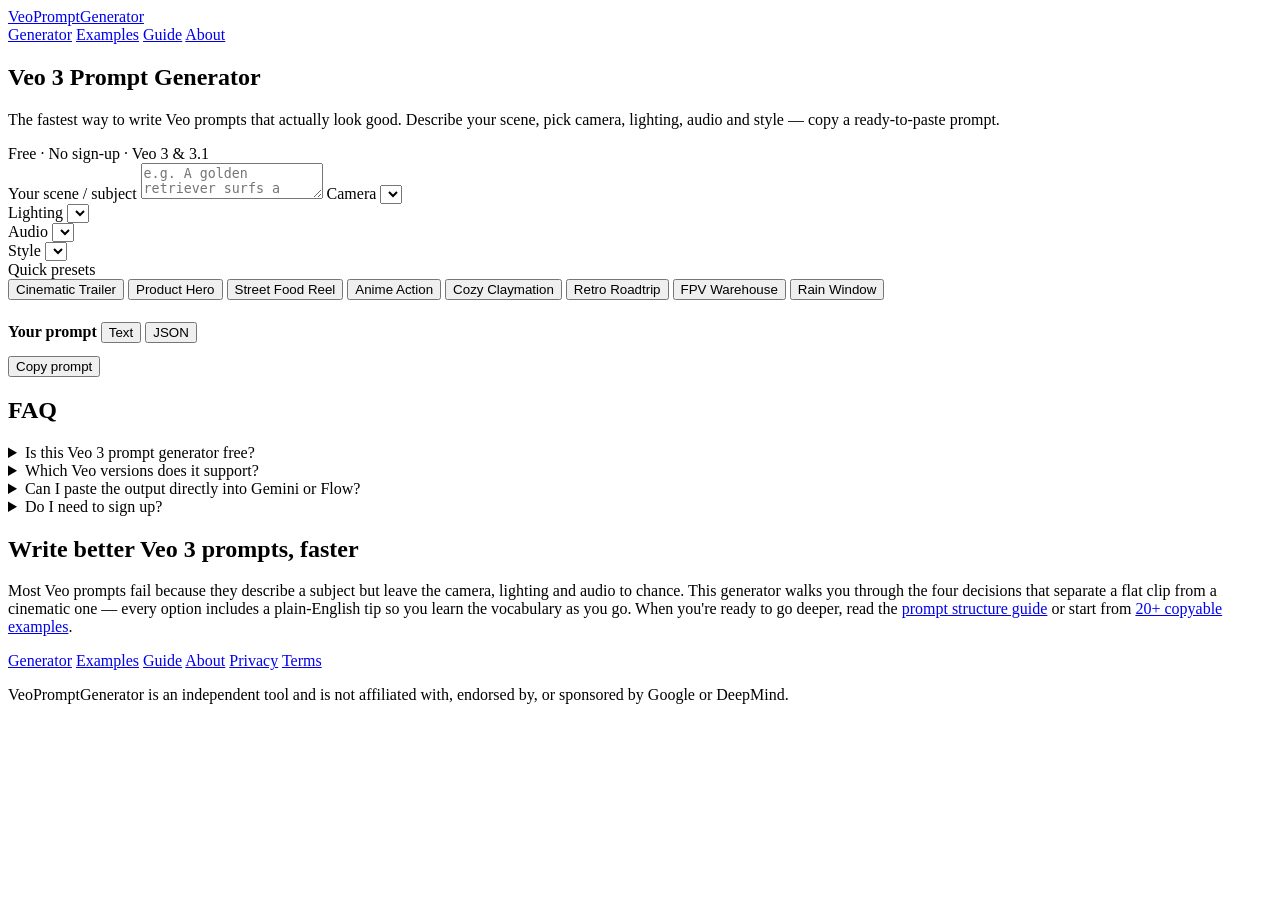
==== site/index.html @ 3806fba0 "v1: Veo 3/3.1 prompt generator tool site (research->PRD->pricing->compliance->copy->design->build->Q" ====
<!DOCTYPE html>
<html lang="en">
<head>
  <meta charset="UTF-8">
  <meta name="viewport" content="width=device-width, initial-scale=1">
  <title>Veo 3 Prompt Generator — Free, No Sign-Up | Veo 3.1 Ready</title>
  <meta name="description" content="Build cinematic Veo 3 &amp; Veo 3.1 prompts in seconds. Pick camera, lighting, audio and style — copy a structured prompt or JSON. Free, no account needed.">
  <link rel="canonical" href="https://veopromptgenerator.com/">
  <meta property="og:type" content="website">
  <meta property="og:title" content="Veo 3 Prompt Generator — Free, No Sign-Up">
  <meta property="og:description" content="Build cinematic Veo 3 &amp; Veo 3.1 prompts in seconds. Pick camera, lighting, audio and style — copy text or JSON.">
  <meta property="og:url" content="https://veopromptgenerator.com/">
  <meta name="twitter:card" content="summary">
  <link rel="stylesheet" href="/assets/style.css">
  <script type="application/ld+json">
  {
    "@context": "https://schema.org",
    "@type": "WebApplication",
    "name": "Veo Prompt Generator",
    "url": "https://veopromptgenerator.com/",
    "applicationCategory": "UtilitiesApplication",
    "operatingSystem": "Any",
    "description": "Free template-based prompt generator for Google Veo 3 and Veo 3.1 video prompts.",
    "offers": { "@type": "Offer", "price": "0", "priceCurrency": "USD" }
  }
  </script>
  <script type="application/ld+json">
  {
    "@context": "https://schema.org",
    "@type": "FAQPage",
    "mainEntity": [
      { "@type": "Question", "name": "Is this Veo 3 prompt generator free?",
        "acceptedAnswer": { "@type": "Answer", "text": "Yes. Template-based prompt generation is completely free with unlimited use and no account required." } },
      { "@type": "Question", "name": "Which Veo versions does it support?",
        "acceptedAnswer": { "@type": "Answer", "text": "Prompts are written for Veo 3 and Veo 3.1, covering camera, lighting, native audio and style controls that both versions understand." } },
      { "@type": "Question", "name": "Can I paste the output directly into Gemini or Flow?",
        "acceptedAnswer": { "@type": "Answer", "text": "Yes. Copy the text prompt into Veo in Gemini, Flow or the API. Switch to JSON output for structured use in the API or your own tools." } },
      { "@type": "Question", "name": "Do I need to sign up?",
        "acceptedAnswer": { "@type": "Answer", "text": "No. The generator runs entirely in your browser — no sign-up, no email, no data collection." } }
    ]
  }
  </script>
</head>
<body>
  <header class="site">
    <div class="container">
      <a class="logo" href="/">VeoPromptGenerator</a>
      <nav>
        <a href="/">Generator</a>
        <a href="/veo-3-prompt-examples">Examples</a>
        <a href="/veo-3-prompt-guide">Guide</a>
        <a href="/about">About</a>
      </nav>
    </div>
  </header>

  <main class="container">
    <section class="hero">
      <h1>Veo 3 Prompt Generator</h1>
      <p>The fastest way to write Veo prompts that actually look good. Describe your scene, pick camera, lighting, audio and style — copy a ready-to-paste prompt.</p>
      <span class="badge">Free · No sign-up · Veo 3 &amp; 3.1</span>
    </section>

    <section class="panel" id="generator" aria-label="Prompt generator">
      <label class="field-label" for="subject-input">Your scene / subject</label>
      <textarea id="subject-input" placeholder="e.g. A golden retriever surfs a wave at sunset, spray flying past the lens"></textarea>

      <label class="field-label" for="sel-camera">Camera</label>
      <select id="sel-camera" aria-describedby="tip-camera"></select>
      <div class="term-tip" id="tip-camera"></div>

      <label class="field-label" for="sel-lighting">Lighting</label>
      <select id="sel-lighting" aria-describedby="tip-lighting"></select>
      <div class="term-tip" id="tip-lighting"></div>

      <label class="field-label" for="sel-audio">Audio</label>
      <select id="sel-audio" aria-describedby="tip-audio"></select>
      <div class="term-tip" id="tip-audio"></div>

      <label class="field-label" for="sel-style">Style</label>
      <select id="sel-style" aria-describedby="tip-style"></select>
      <div class="term-tip" id="tip-style"></div>

      <label class="field-label">Quick presets</label>
      <div class="presets">
        <button class="chip" data-preset="cinematic-trailer" type="button">Cinematic Trailer</button>
        <button class="chip" data-preset="product-hero" type="button">Product Hero</button>
        <button class="chip" data-preset="street-food" type="button">Street Food Reel</button>
        <button class="chip" data-preset="anime-action" type="button">Anime Action</button>
        <button class="chip" data-preset="cozy-clay" type="button">Cozy Claymation</button>
        <button class="chip" data-preset="retro-roadtrip" type="button">Retro Roadtrip</button>
        <button class="chip" data-preset="fpv-warehouse" type="button">FPV Warehouse</button>
        <button class="chip" data-preset="rain-window" type="button">Rain Window</button>
      </div>

      <div class="output-head" style="margin-top:22px">
        <strong>Your prompt</strong>
        <span class="toggle" role="group" aria-label="Output format">
          <button type="button" data-format="text" class="active">Text</button>
          <button type="button" data-format="json">JSON</button>
        </span>
      </div>
      <pre id="prompt-output" aria-live="polite"></pre>
      <button class="btn-primary" id="copy-btn" type="button">Copy prompt</button>
    </section>

    <section class="faq prose" aria-label="Frequently asked questions">
      <h2>FAQ</h2>
      <details>
        <summary>Is this Veo 3 prompt generator free?</summary>
        <p>Yes. Template-based prompt generation is completely free with unlimited use and no account required.</p>
      </details>
      <details>
        <summary>Which Veo versions does it support?</summary>
        <p>Prompts are written for Veo 3 and Veo 3.1, covering camera, lighting, native audio and style controls that both versions understand. See the <a href="/veo-3-1-prompt-generator">Veo 3.1 generator</a> for version-specific tips.</p>
      </details>
      <details>
        <summary>Can I paste the output directly into Gemini or Flow?</summary>
        <p>Yes. Copy the text prompt into Veo in Gemini, Flow or the API. Switch to JSON output for structured use in the API or your own tools.</p>
      </details>
      <details>
        <summary>Do I need to sign up?</summary>
        <p>No. The generator runs entirely in your browser — no sign-up, no email, no data collection.</p>
      </details>
    </section>

    <section class="prose">
      <h2>Write better Veo 3 prompts, faster</h2>
      <p>Most Veo prompts fail because they describe a subject but leave the camera, lighting and audio to chance. This generator walks you through the four decisions that separate a flat clip from a cinematic one — every option includes a plain-English tip so you learn the vocabulary as you go. When you're ready to go deeper, read the <a href="/veo-3-prompt-guide">prompt structure guide</a> or start from <a href="/veo-3-prompt-examples">20+ copyable examples</a>.</p>
    </section>
  </main>

  <footer class="site">
    <div class="container">
      <div class="footer-links">
        <a href="/">Generator</a>
        <a href="/veo-3-prompt-examples">Examples</a>
        <a href="/veo-3-prompt-guide">Guide</a>
        <a href="/about">About</a>
        <a href="/privacy">Privacy</a>
        <a href="/terms">Terms</a>
      </div>
      <p class="disclaimer">VeoPromptGenerator is an independent tool and is not affiliated with, endorsed by, or sponsored by Google or DeepMind.</p>
    </div>
  </footer>
  <script src="/assets/app.js"></script>
</body>
</html>
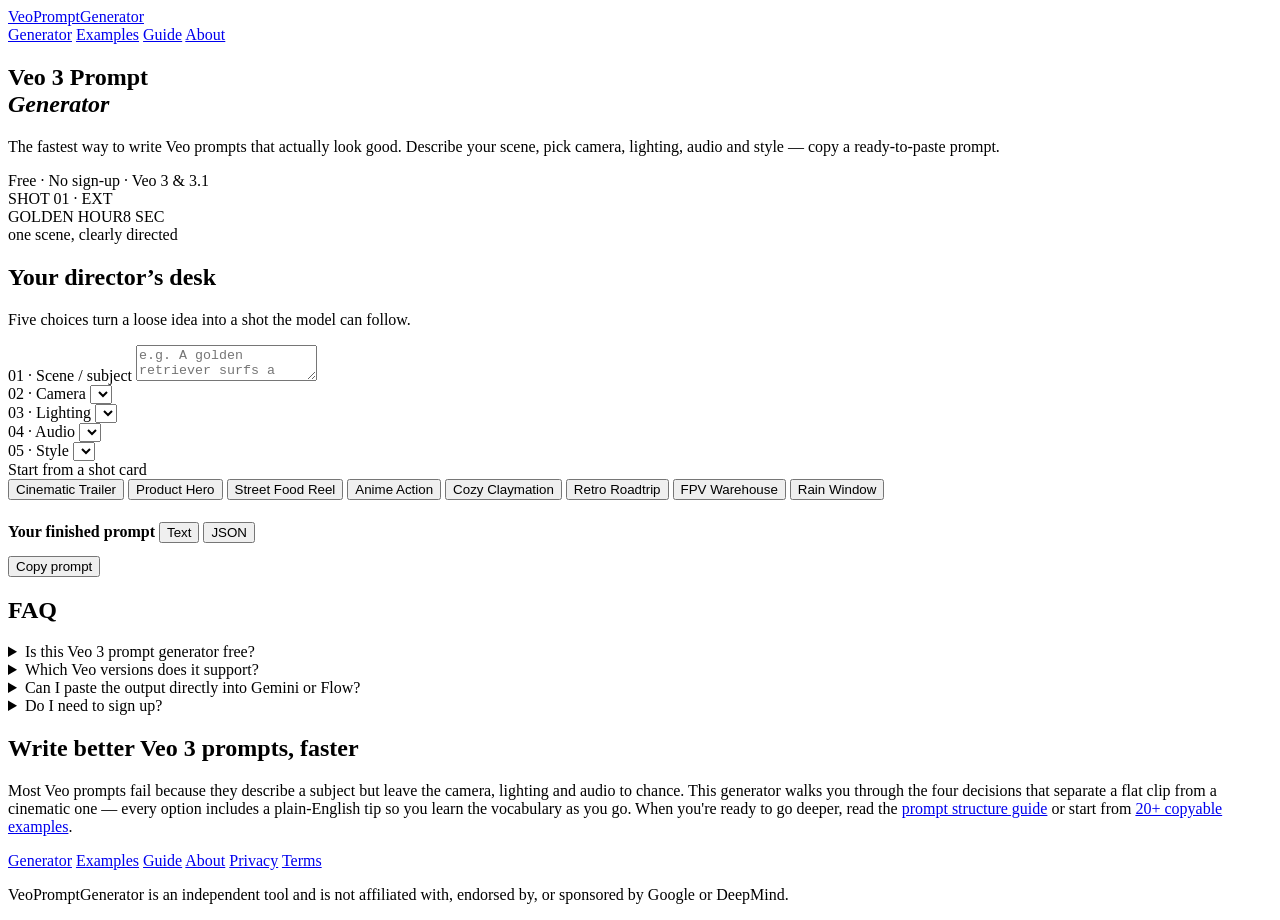
==== commit c7305785: "feat: refresh site with editorial storyboard UI" ====
--- a/site/index.html
+++ b/site/index.html
@@ -5,11 +5,11 @@
   <meta name="viewport" content="width=device-width, initial-scale=1">
   <title>Veo 3 Prompt Generator — Free, No Sign-Up | Veo 3.1 Ready</title>
   <meta name="description" content="Build cinematic Veo 3 &amp; Veo 3.1 prompts in seconds. Pick camera, lighting, audio and style — copy a structured prompt or JSON. Free, no account needed.">
-  <link rel="canonical" href="https://veopromptgenerator.com/">
+  <link rel="canonical" href="https://veo-prompt-generator.pages.dev/">
   <meta property="og:type" content="website">
   <meta property="og:title" content="Veo 3 Prompt Generator — Free, No Sign-Up">
   <meta property="og:description" content="Build cinematic Veo 3 &amp; Veo 3.1 prompts in seconds. Pick camera, lighting, audio and style — copy text or JSON.">
-  <meta property="og:url" content="https://veopromptgenerator.com/">
+  <meta property="og:url" content="https://veo-prompt-generator.pages.dev/">
   <meta name="twitter:card" content="summary">
   <link rel="stylesheet" href="/assets/style.css">
   <script type="application/ld+json">
@@ -17,7 +17,7 @@
     "@context": "https://schema.org",
     "@type": "WebApplication",
     "name": "Veo Prompt Generator",
-    "url": "https://veopromptgenerator.com/",
+    "url": "https://veo-prompt-generator.pages.dev/",
     "applicationCategory": "UtilitiesApplication",
     "operatingSystem": "Any",
     "description": "Free template-based prompt generator for Google Veo 3 and Veo 3.1 video prompts.",
@@ -55,46 +55,71 @@
   </header>
 
   <main class="container">
-    <section class="hero">
-      <h1>Veo 3 Prompt Generator</h1>
-      <p>The fastest way to write Veo prompts that actually look good. Describe your scene, pick camera, lighting, audio and style — copy a ready-to-paste prompt.</p>
-      <span class="badge">Free · No sign-up · Veo 3 &amp; 3.1</span>
+    <section class="hero hero-home">
+      <div class="hero-copy">
+        <h1>Veo 3 Prompt<br><em>Generator</em></h1>
+        <p>The fastest way to write Veo prompts that actually look good. Describe your scene, pick camera, lighting, audio and style — copy a ready-to-paste prompt.</p>
+        <span class="badge">Free · No sign-up · Veo 3 &amp; 3.1</span>
+      </div>
+      <div class="hero-art" aria-hidden="true">
+        <div class="story-frame">
+          <div class="frame-top"><span>SHOT 01 · EXT</span><span></span></div>
+          <div class="frame-bottom"><span>GOLDEN HOUR</span><span>8 SEC</span></div>
+        </div>
+        <span class="scribble">one scene, clearly directed</span>
+      </div>
     </section>
 
     <section class="panel" id="generator" aria-label="Prompt generator">
-      <label class="field-label" for="subject-input">Your scene / subject</label>
-      <textarea id="subject-input" placeholder="e.g. A golden retriever surfs a wave at sunset, spray flying past the lens"></textarea>
+      <div class="generator-head">
+        <h2>Your director’s desk</h2>
+        <p>Five choices turn a loose idea into a shot the model can follow.</p>
+      </div>
 
-      <label class="field-label" for="sel-camera">Camera</label>
-      <select id="sel-camera" aria-describedby="tip-camera"></select>
-      <div class="term-tip" id="tip-camera"></div>
+      <div class="field-block scene-field">
+        <label class="field-label" for="subject-input">01 · Scene / subject</label>
+        <textarea id="subject-input" placeholder="e.g. A golden retriever surfs a wave at sunset, spray flying past the lens"></textarea>
+      </div>
 
-      <label class="field-label" for="sel-lighting">Lighting</label>
-      <select id="sel-lighting" aria-describedby="tip-lighting"></select>
-      <div class="term-tip" id="tip-lighting"></div>
+      <div class="control-grid">
+        <div class="field-block">
+          <label class="field-label" for="sel-camera">02 · Camera</label>
+          <select id="sel-camera" aria-describedby="tip-camera"></select>
+          <div class="term-tip" id="tip-camera"></div>
+        </div>
+        <div class="field-block">
+          <label class="field-label" for="sel-lighting">03 · Lighting</label>
+          <select id="sel-lighting" aria-describedby="tip-lighting"></select>
+          <div class="term-tip" id="tip-lighting"></div>
+        </div>
+        <div class="field-block">
+          <label class="field-label" for="sel-audio">04 · Audio</label>
+          <select id="sel-audio" aria-describedby="tip-audio"></select>
+          <div class="term-tip" id="tip-audio"></div>
+        </div>
+        <div class="field-block">
+          <label class="field-label" for="sel-style">05 · Style</label>
+          <select id="sel-style" aria-describedby="tip-style"></select>
+          <div class="term-tip" id="tip-style"></div>
+        </div>
+      </div>
 
-      <label class="field-label" for="sel-audio">Audio</label>
-      <select id="sel-audio" aria-describedby="tip-audio"></select>
-      <div class="term-tip" id="tip-audio"></div>
-
-      <label class="field-label" for="sel-style">Style</label>
-      <select id="sel-style" aria-describedby="tip-style"></select>
-      <div class="term-tip" id="tip-style"></div>
-
-      <label class="field-label">Quick presets</label>
-      <div class="presets">
-        <button class="chip" data-preset="cinematic-trailer" type="button">Cinematic Trailer</button>
-        <button class="chip" data-preset="product-hero" type="button">Product Hero</button>
-        <button class="chip" data-preset="street-food" type="button">Street Food Reel</button>
-        <button class="chip" data-preset="anime-action" type="button">Anime Action</button>
-        <button class="chip" data-preset="cozy-clay" type="button">Cozy Claymation</button>
-        <button class="chip" data-preset="retro-roadtrip" type="button">Retro Roadtrip</button>
-        <button class="chip" data-preset="fpv-warehouse" type="button">FPV Warehouse</button>
-        <button class="chip" data-preset="rain-window" type="button">Rain Window</button>
+      <div class="preset-block">
+        <label class="field-label">Start from a shot card</label>
+        <div class="presets">
+          <button class="chip" data-preset="cinematic-trailer" type="button">Cinematic Trailer</button>
+          <button class="chip" data-preset="product-hero" type="button">Product Hero</button>
+          <button class="chip" data-preset="street-food" type="button">Street Food Reel</button>
+          <button class="chip" data-preset="anime-action" type="button">Anime Action</button>
+          <button class="chip" data-preset="cozy-clay" type="button">Cozy Claymation</button>
+          <button class="chip" data-preset="retro-roadtrip" type="button">Retro Roadtrip</button>
+          <button class="chip" data-preset="fpv-warehouse" type="button">FPV Warehouse</button>
+          <button class="chip" data-preset="rain-window" type="button">Rain Window</button>
+        </div>
       </div>
 
       <div class="output-head" style="margin-top:22px">
-        <strong>Your prompt</strong>
+        <strong>Your finished prompt</strong>
         <span class="toggle" role="group" aria-label="Output format">
           <button type="button" data-format="text" class="active">Text</button>
           <button type="button" data-format="json">JSON</button>
